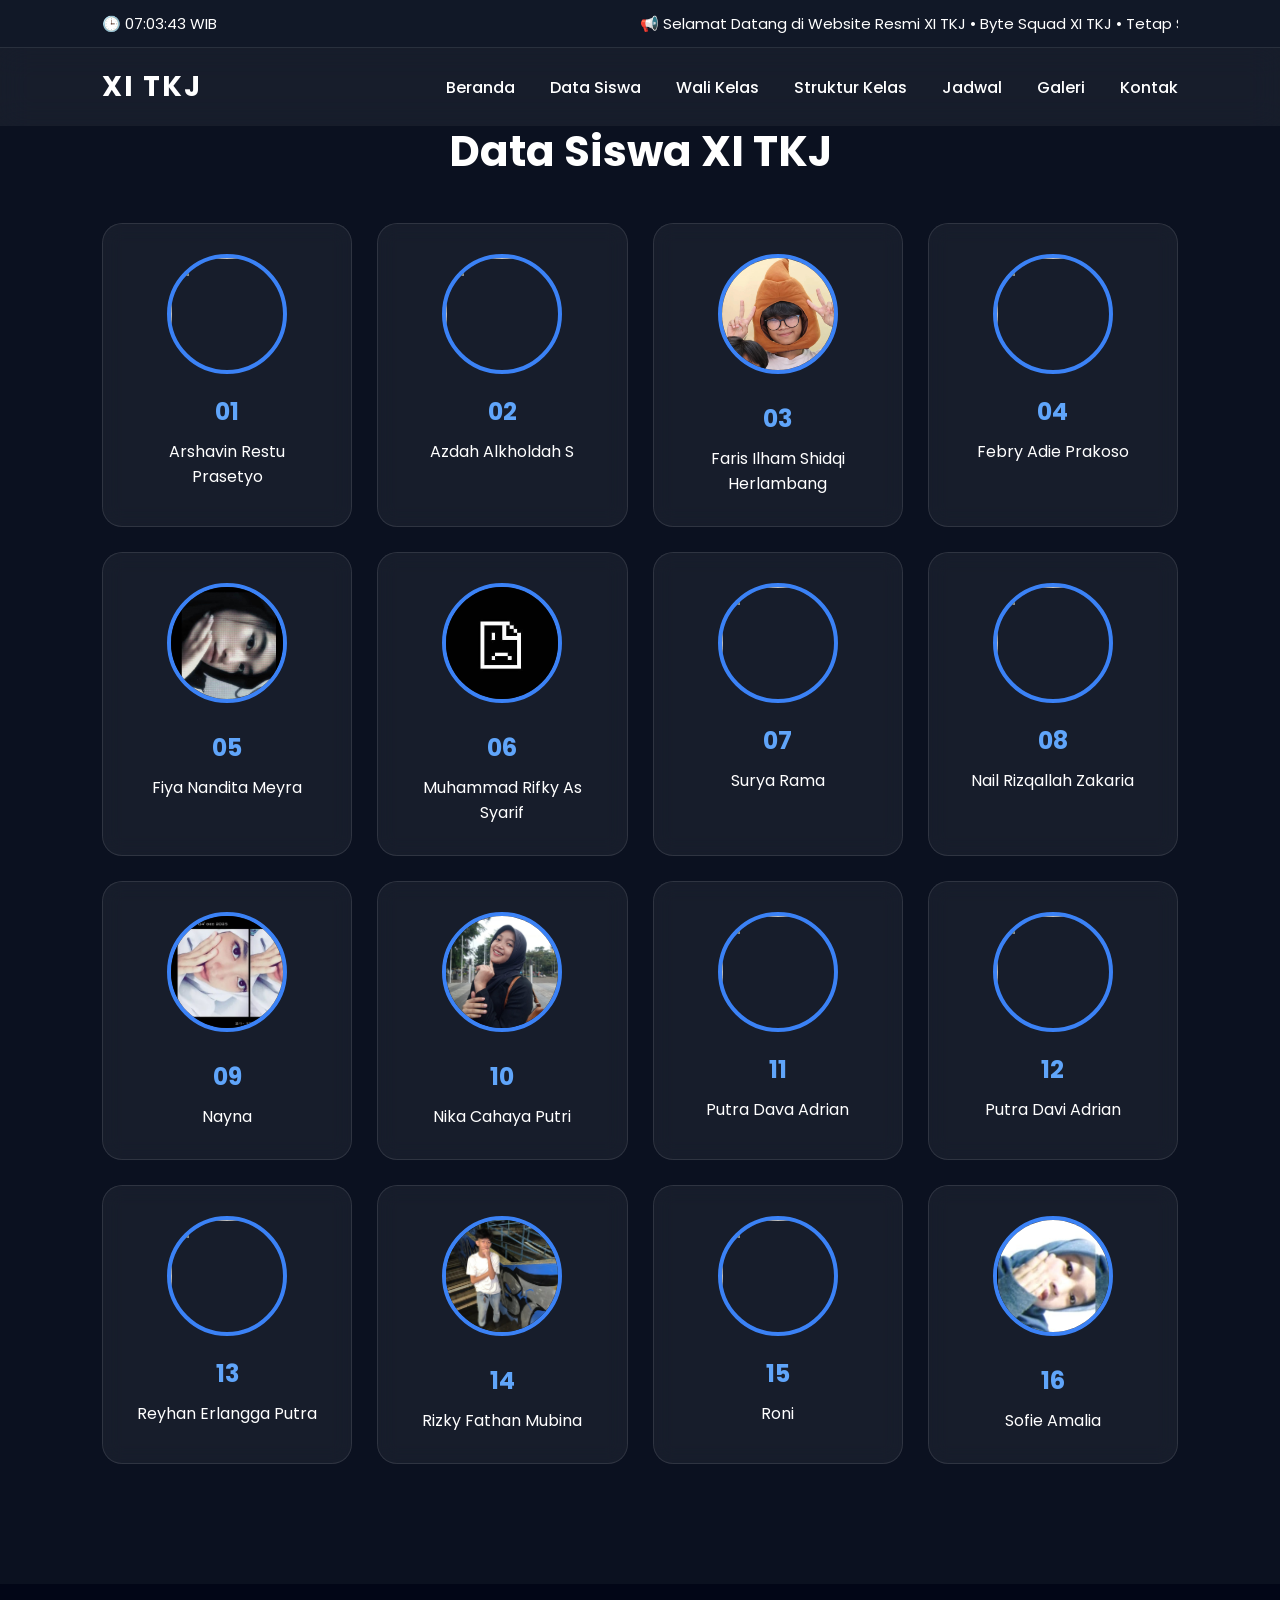
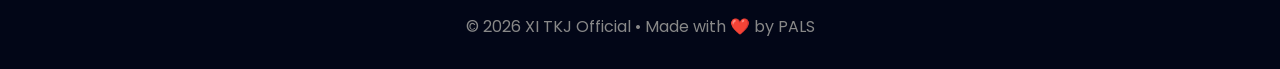
==== siswa.html @ ce1cf1f9 "XI-TKJ" ====
<!DOCTYPE html>
<html lang="id">
<head>
    <meta charset="UTF-8">
    <meta name="viewport" content="width=device-width, initial-scale=1.0">
    <title>Data Siswa - XI TKJ</title>

    <link rel="stylesheet" href="style.css">

    <link href="https://fonts.googleapis.com/css2?family=Poppins:wght@300;400;500;600;700&display=swap" rel="stylesheet">
</head>
<body>

  <!-- TOP BAR -->
<div class="topbar">

    <div id="clock">00:00:00 WIB</div>

    <div class="marquee">
        <span>
            📢 Selamat Datang di Website Resmi XI TKJ • Byte Squad XI TKJ • Tetap Semangat Belajar 🚀
        </span>
    </div>

</div>

<header>
    <nav>
        <div class="logo">XI TKJ</div>

        <ul>
            <li><a href="index.html">Beranda</a></li>
            <li><a href="siswa.html">Data Siswa</a></li>
            <li><a href="wali.html">Wali Kelas</a></li>
            <li><a href="struktur.html">Struktur Kelas</a></li>
            <li><a href="jadwal.html">Jadwal</a></li>
            <li><a href="galeri.html">Galeri</a></li>
            <li><a href="kontak.html">Kontak</a></li>
        </ul>
    </nav>
</header>

<section class="students">

<h1>Data Siswa XI TKJ</h1>

<div class="student-grid">

<div class="card">
<img src="assets/siswa/default.png" alt="">
<h2>01</h2>
<p>Arshavin Restu Prasetyo</p>
</div>

<div class="card">
<img src="assets/siswa/default.png" alt="">
<h2>02</h2>
<p>Azdah Alkholdah S</p>
</div>

<div class="card">
<img src="assets/siswa/Faris Ilham Shidqi Herlambang.png" alt="Faris Ilham Shidqi Herlambang">
<h2>03</h2>
<p>Faris Ilham Shidqi Herlambang</p>
</div>

<div class="card">
<img src="assets/siswa/default.png" alt="">
<h2>04</h2>
<p>Febry Adie Prakoso</p>
</div>

<div class="card">
<img src="assets/siswa/Fiya Nandita Meyra.png" alt="Fiya Nandita Meyra">
<h2>05</h2>
<p>Fiya Nandita Meyra</p>
</div>

<div class="card">
<img src="assets/siswa/Muhammad Rifky As Syarif.png" alt="Muhammad Rifky As Syarif">
<h2>06</h2>
<p>Muhammad Rifky As Syarif</p>
</div>

<div class="card">
<img src="assets/siswa/default.png" alt="">
<h2>07</h2>
<p>Surya Rama</p>
</div>

<div class="card">
<img src="assets/siswa/default.png" alt="">
<h2>08</h2>
<p>Nail Rizqallah Zakaria</p>
</div>

<div class="card">
<img src="assets/siswa/Nayna.png" alt="Nayna">
<h2>09</h2>
<p>Nayna</p>
</div>

<div class="card">
<img src="assets/siswa/Nika Cahaya Putri.png" alt="Nika Cahaya Putri">
<h2>10</h2>
<p>Nika Cahaya Putri</p>
</div>

<div class="card">
<img src="assets/siswa/default.png" alt="">
<h2>11</h2>
<p>Putra Dava Adrian</p>
</div>

<div class="card">
<img src="assets/siswa/default.png" alt="">
<h2>12</h2>
<p>Putra Davi Adrian</p>
</div>

<div class="card">
<img src="assets/siswa/default.png" alt="">
<h2>13</h2>
<p>Reyhan Erlangga Putra</p>
</div>

<div class="card">
<img src="assets/siswa/Rizky Fathan Mubina.png" alt="Rizky Fathan Mubina">
<h2>14</h2>
<p>Rizky Fathan Mubina</p>
</div>

<div class="card">
<img src="assets/siswa/default.png" alt="">
<h2>15</h2>
<p>Roni</p>
</div>

<div class="card">
<img src="assets/siswa/Sofie Amalia.png" alt="Sofie Amalia">
<h2>16</h2>
<p>Sofie Amalia</p>
</div>

</div>

</section>

<footer>

<p>

© 2026 XI TKJ Official • Made with ❤️ by PALS

</p>

</footer>

<script src="script.js"></script>

</body>
</html>
---- style.css ----
*{
margin:0;
padding:0;
box-sizing:border-box;
font-family:'Poppins',sans-serif;
}

body{
background:#0b1120;
color:white;    
overflow-x:hidden;
}

/* Loader */

#loader{
position:fixed;
top:0;
left:0;
width:100%;
height:100%;
background:#000;
display:flex;
justify-content:center;
align-items:center;
font-size:40px;
font-weight:bold;
z-index:9999;
transition:1s;
}

/* Navbar */

header{
position:fixed;
width:100%;
top:0;
left:0;
padding:18px 8%;
backdrop-filter:blur(15px);
background:rgba(255,255,255,.05);
z-index:100;
}

nav{
display:flex;
justify-content:space-between;
align-items:center;
}

.logo{
font-size:28px;
font-weight:700;
letter-spacing:2px;
}

nav ul{
display:flex;
list-style:none;
gap:35px;
}

nav ul li a{

text-decoration:none;
color:white;
font-weight:500;
transition:.3s;

}

nav ul li a:hover{

color:#60a5fa;

}

/* Hero */

.hero{

height:100vh;

display:flex;

justify-content:center;

align-items:center;

text-align:center;

padding:0 20px;

background:

linear-gradient(rgba(0,0,0,.65),rgba(0,0,0,.75)),

url("https://images.unsplash.com/photo-1518770660439-4636190af475?auto=format&fit=crop&w=1600&q=80");

background-size:cover;

background-position:center;

}

.hero-content{

max-width:800px;

animation:fadeUp 1.5s;

}

.hero h1{

font-size:25px;

letter-spacing:5px;

color:#60a5fa;

}

.hero h2{

font-size:60px;

margin:10px 0;

}

.hero p{

margin:25px 0;

line-height:1.8;

color:#ddd;

}

.btn{

display:inline-block;

padding:15px 40px;

background:#3b82f6;

color:white;

text-decoration:none;

border-radius:40px;

transition:.3s;

}

.btn:hover{

transform:translateY(-5px);

background:#2563eb;

}

/* About */

.about{

padding:100px 12%;

text-align:center;

}

.about h2{

font-size:40px;

margin-bottom:20px;

}

.about p{

max-width:900px;

margin:auto;

line-height:1.8;

color:#cfcfcf;

}

/* Footer */

footer{

padding:30px;

text-align:center;

background:#020617;

color:#888;

}

/* Animation */

@keyframes fadeUp{

from{

opacity:0;

transform:translateY(40px);

}

to{

opacity:1;

transform:translateY(0);

}

}

/* Responsive */

@media(max-width:768px){

nav{

flex-direction:column;

gap:15px;

}

nav ul{

flex-wrap:wrap;

justify-content:center;

}

.hero h2{

font-size:38px;

}

.about h2{

font-size:30px;

}

}
.students{
    padding:120px 8%;
}

.students h1{
    text-align:center;
    margin-bottom:40px;
    font-size:42px;
}

.student-grid{
    display:grid;
    grid-template-columns:repeat(auto-fit,minmax(250px,1fr));
    gap:25px;
}

.card{
    background:rgba(255,255,255,.05);
    border:1px solid rgba(255,255,255,.1);
    border-radius:20px;
    padding:30px;
    text-align:center;
    transition:.3s;
    backdrop-filter:blur(10px);
}

.card:hover{
    transform:translateY(-10px);
    box-shadow:0 10px 30px rgba(59,130,246,.3);
}

.card img{
    width:120px;
    height:120px;
    border-radius:50%;
    object-fit:cover;
    margin-bottom:20px;
    border:4px solid #3b82f6;
}

.card h2{
    color:#60a5fa;
    margin-bottom:10px;
}

.card p{
    color:white;
}
/* ========================= */
/*       WALI KELAS          */
/* ========================= */

.wali{
    min-height:100vh;
    display:flex;
    flex-direction:column;
    justify-content:center;
    align-items:center;
    text-align:center;
    padding:120px 20px;
}

.wali img{
    width:190px;
    height:190px;
    border-radius:50%;
    object-fit:cover;
    border:5px solid #3b82f6;
    margin-bottom:25px;
    transition:.4s;
}

.wali img:hover{
    transform:scale(1.05);
}

.wali h1{
    font-size:42px;
    margin-bottom:10px;
}

.wali h3{
    color:#60a5fa;
    margin-bottom:20px;
}

.wali p{
    max-width:700px;
    color:#cfcfcf;
    line-height:1.8;
    font-size:17px;
}
/* ===== STRUKTUR ORGANISASI ===== */

.struktur{
    padding:130px 8%;
    min-height:100vh;
    background:
    radial-gradient(circle at top,#2563eb33,transparent 40%),
    linear-gradient(135deg,#020617,#111827);
}

.struktur h1{
    text-align:center;
    color:white;
    font-size:42px;
    margin-bottom:60px;
}

.tree{
    display:flex;
    flex-direction:column;
    align-items:center;
}

.level{
    display:flex;
    justify-content:center;
}

.level.multi{
    gap:35px;
    flex-wrap:wrap;
}

.connector{
    width:4px;
    height:45px;
    background:#3b82f6;
}

.jabatan{
    width:260px;
    padding:25px;
    border-radius:20px;
    text-align:center;

    background:rgba(255,255,255,.08);
    border:1px solid rgba(255,255,255,.15);
    backdrop-filter:blur(15px);

    transition:.3s;
    box-shadow:0 10px 30px rgba(0,0,0,.25);
}

.jabatan:hover{
    transform:translateY(-8px);
    box-shadow:0 0 30px #3b82f6;
}

.jabatan h2{
    color:#60a5fa;
    margin-bottom:10px;
}

.jabatan p{
    color:#e5e7eb;
    line-height:1.6;
}
/* ========================= */
/*         KONTAK            */
/* ========================= */

.kontak{
    min-height:100vh;
    padding:130px 8%;
    background:
    radial-gradient(circle at top,#2563eb55,transparent 40%),
    linear-gradient(135deg,#020617,#111827);
}

.kontak h1{
    text-align:center;
    font-size:45px;
    margin-bottom:15px;
}

.subtitle{
    text-align:center;
    color:#cbd5e1;
    margin-bottom:60px;
}

.kontak-grid{
    display:grid;
    grid-template-columns:repeat(auto-fit,minmax(320px,1fr));
    gap:30px;
}

.kontak-card{
    background:rgba(255,255,255,.08);
    border:1px solid rgba(255,255,255,.15);
    backdrop-filter:blur(15px);
    border-radius:20px;
    padding:35px;
    text-align:center;
    transition:.35s;
}

.kontak-card:hover{
    transform:translateY(-10px);
    box-shadow:0 10px 35px rgba(59,130,246,.4);
}

.kontak-card h2{
    color:#60a5fa;
    margin-bottom:20px;
}

.kontak-card p{
    color:#e2e8f0;
    line-height:1.8;
    margin-bottom:25px;
}

.kontak-card a{
    display:inline-block;
    padding:13px 28px;
    border-radius:40px;
    background:#3b82f6;
    color:white;
    text-decoration:none;
    transition:.3s;
}

.kontak-card a:hover{
    background:#2563eb;
}
/* ========================= */
/* TOP BAR */
/* ========================= */

.topbar{

    display:flex;
    justify-content:space-between;
    align-items:center;

    padding:12px 8%;

    background:#111827;

    color:white;

    font-size:15px;

    position:fixed;

    width:100%;

    top:0;

    z-index:999;

    border-bottom:1px solid rgba(255,255,255,.1);

}

.marquee{

    overflow:hidden;

    white-space:nowrap;

    width:50%;

}

.marquee span{

    display:inline-block;

    animation:marquee 15s linear infinite;

}

@keyframes marquee{

0%{
transform:translateX(100%);
}

100%{
transform:translateX(-100%);
}

}

header{

top:48px;

}

/* ========================= */
/* STATISTIK */
/* ========================= */

.stats{

padding:80px 8%;

display:flex;

justify-content:center;

gap:40px;

flex-wrap:wrap;

}

.stat-card{

background:rgba(255,255,255,.06);

padding:25px;

border-radius:20px;

width:230px;

text-align:center;

backdrop-filter:blur(10px);

transition:.3s;

}

.stat-card:hover{

transform:translateY(-8px);

box-shadow:0 0 25px #3b82f6;

}

.stat-card h2{

font-size:40px;

color:#60a5fa;

}

/* ========================= */
/* ANIMASI */
/* ========================= */

.hidden{

opacity:0;

transform:translateY(50px);

transition:1s;

}

.show{

opacity:1;

transform:translateY(0);

}
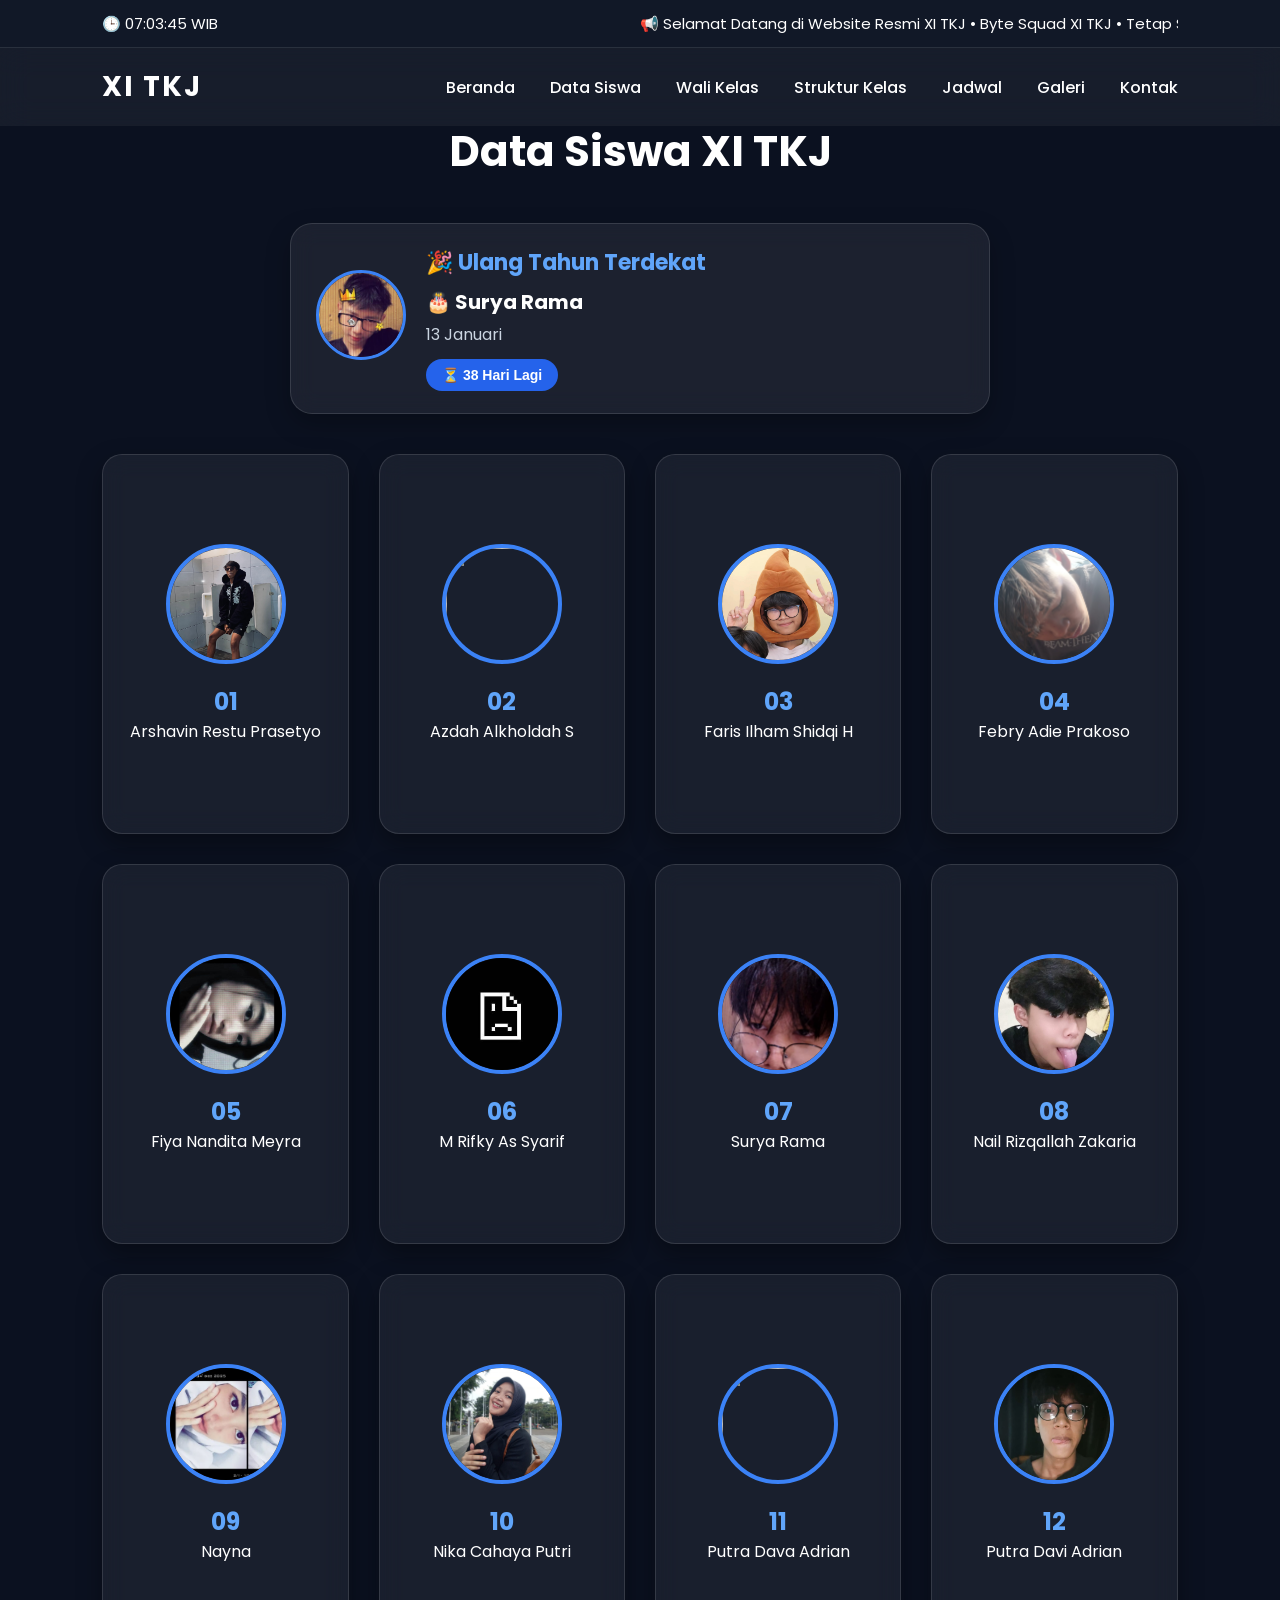
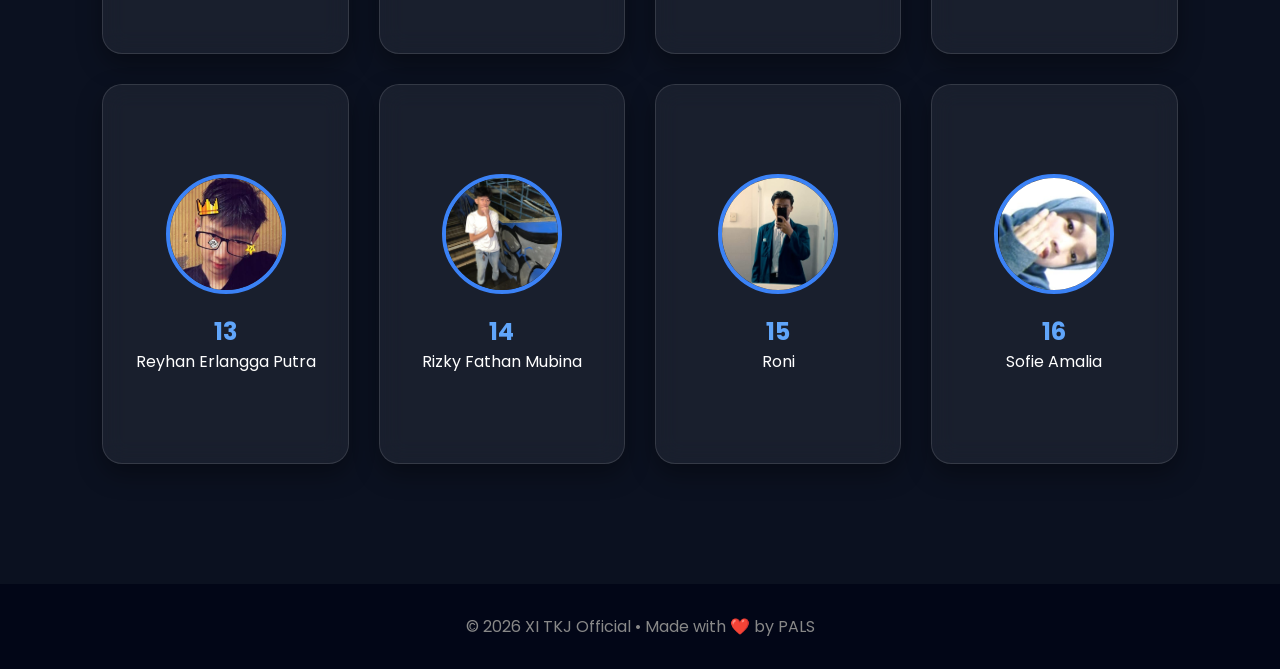
==== commit 82807228: "update web" ====
--- a/siswa.html
+++ b/siswa.html
@@ -44,102 +44,522 @@
 
 <h1>Data Siswa XI TKJ</h1>
 
+<div class="birthday-card">
+
+    <div class="birthday-photo">
+        <img id="nextBirthdayPhoto" src="assets/siswa/Reyhan Erlangga Putra.png" alt="Reyhan Erlangga Putra">
+    </div>
+
+    <div class="birthday-info">
+
+        <h2>🎉 Ulang Tahun Terdekat</h2>
+
+        <div id="nextBirthdayName">Memuat...</div>
+
+        <div id="nextBirthdayDate"></div>
+
+        <div id="countdownBirthday"></div>
+
+    </div>
+
+</div>
+
 <div class="student-grid">
 
-<div class="card">
-<img src="assets/siswa/default.png" alt="">
-<h2>01</h2>
-<p>Arshavin Restu Prasetyo</p>
-</div>
-
-<div class="card">
-<img src="assets/siswa/default.png" alt="">
-<h2>02</h2>
-<p>Azdah Alkholdah S</p>
-</div>
-
-<div class="card">
-<img src="assets/siswa/Faris Ilham Shidqi Herlambang.png" alt="Faris Ilham Shidqi Herlambang">
-<h2>03</h2>
-<p>Faris Ilham Shidqi Herlambang</p>
-</div>
-
-<div class="card">
-<img src="assets/siswa/default.png" alt="">
-<h2>04</h2>
-<p>Febry Adie Prakoso</p>
-</div>
-
-<div class="card">
-<img src="assets/siswa/Fiya Nandita Meyra.png" alt="Fiya Nandita Meyra">
-<h2>05</h2>
-<p>Fiya Nandita Meyra</p>
-</div>
-
-<div class="card">
-<img src="assets/siswa/Muhammad Rifky As Syarif.png" alt="Muhammad Rifky As Syarif">
-<h2>06</h2>
-<p>Muhammad Rifky As Syarif</p>
-</div>
-
-<div class="card">
-<img src="assets/siswa/default.png" alt="">
-<h2>07</h2>
-<p>Surya Rama</p>
-</div>
-
-<div class="card">
-<img src="assets/siswa/default.png" alt="">
-<h2>08</h2>
-<p>Nail Rizqallah Zakaria</p>
-</div>
-
-<div class="card">
-<img src="assets/siswa/Nayna.png" alt="Nayna">
-<h2>09</h2>
-<p>Nayna</p>
-</div>
-
-<div class="card">
-<img src="assets/siswa/Nika Cahaya Putri.png" alt="Nika Cahaya Putri">
-<h2>10</h2>
-<p>Nika Cahaya Putri</p>
-</div>
-
-<div class="card">
-<img src="assets/siswa/default.png" alt="">
-<h2>11</h2>
-<p>Putra Dava Adrian</p>
-</div>
-
-<div class="card">
-<img src="assets/siswa/default.png" alt="">
-<h2>12</h2>
-<p>Putra Davi Adrian</p>
-</div>
-
-<div class="card">
-<img src="assets/siswa/default.png" alt="">
-<h2>13</h2>
-<p>Reyhan Erlangga Putra</p>
-</div>
-
-<div class="card">
-<img src="assets/siswa/Rizky Fathan Mubina.png" alt="Rizky Fathan Mubina">
-<h2>14</h2>
-<p>Rizky Fathan Mubina</p>
-</div>
-
-<div class="card">
-<img src="assets/siswa/default.png" alt="">
-<h2>15</h2>
-<p>Roni</p>
-</div>
-
-<div class="card">
-<img src="assets/siswa/Sofie Amalia.png" alt="Sofie Amalia">
-<h2>16</h2>
-<p>Sofie Amalia</p>
+<!-- =================== 01 =================== -->
+<div class="card">
+
+    <div class="card-inner">
+
+        <div class="card-front">
+            <img src="assets/siswa/Arshavin Restu Prasetyo.png" alt="Arshavin Restu Prasetyo">
+            <h2>01</h2>
+            <p>Arshavin Restu Prasetyo</p>
+        </div>
+
+        <div class="card-back">
+
+            <h3>👤 Arshavin </h3>
+
+            <hr>
+
+            <p>🎂 16 November 2009</p>
+
+            <p class="umur" data-lahir="2009-11-16"></p>
+
+            <span class="badge">👨‍🎓 Siswa</span>
+
+            <p class="school">💙 XI TKJ OFFICIAL</p>
+
+        </div>
+
+    </div>
+
+</div>
+
+<!-- =================== 02 =================== -->
+<div class="card">
+
+    <div class="card-inner">
+
+        <div class="card-front">
+            <img src="assets/siswa/default.png" alt="">
+            <h2>02</h2>
+            <p>Azdah Alkholdah S</p>
+        </div>
+
+        <div class="card-back">
+
+            <h3>👤 Azdah </h3>
+
+            <hr>
+
+            <p>🎂 01 Februari 2010</p>
+
+            <p class="umur" data-lahir="2010-02-01"></p>
+
+            <span class="badge">🕌 Kerohanian</span>
+
+            <p class="school">💙 XI TKJ OFFICIAL</p>
+
+        </div>
+
+    </div>
+
+</div>
+
+<!-- =================== 03 =================== -->
+<div class="card">
+
+    <div class="card-inner">
+
+        <div class="card-front">
+            <img src="assets/siswa/Faris Ilham Shidqi Herlambang.png" alt="Faris Ilham Shidqi Herlambang">
+            <h2>03</h2>
+            <p>Faris Ilham Shidqi H</p>
+        </div>
+
+        <div class="card-back">
+
+            <h3>👤 Faris </h3>
+
+            <hr>
+
+            <p>🎂 14 November 2009</p>
+
+            <p class="umur" data-lahir="2009-11-14"></p>
+
+            <span class="badge">👑 Ketua Kelas</span>
+
+            <p class="school">💙 XI TKJ OFFICIAL</p>
+
+        </div>
+
+    </div>
+
+</div>
+
+<!-- =================== 04 =================== -->
+<div class="card">
+
+    <div class="card-inner">
+
+        <div class="card-front">
+            <img src="assets/siswa/Febry Adie Prakoso.png" alt="Febry Adie Prakoso">
+            <h2>04</h2>
+            <p>Febry Adie Prakoso</p>
+        </div>
+
+        <div class="card-back">
+
+            <h3>👤 Febry </h3>
+
+            <hr>
+
+            <p>🎂 07 Februari 2010</p>
+
+            <p class="umur" data-lahir="2010-02-07"></p>
+
+            <span class="badge">👨‍🎓 Siswa</span>
+
+            <p class="school">💙 XI TKJ OFFICIAL</p>
+
+        </div>
+
+    </div>
+
+</div>
+
+<!-- =================== 05 =================== -->
+<div class="card">
+
+    <div class="card-inner">
+
+        <div class="card-front">
+            <img src="assets/siswa/Fiya Nandita Meyra.png" alt="Fiya Nandita Meyra">
+            <h2>05</h2>
+            <p>Fiya Nandita Meyra</p>
+        </div>
+
+        <div class="card-back">
+
+            <h3>👤 Fiya </h3>
+
+            <hr>
+
+            <p>🎂 13 Mei 2009</p>
+
+            <p class="umur" data-lahir="2009-05-13"></p>
+
+            <span class="badge">📝 Sekretaris</span>
+
+            <p class="school">💙 XI TKJ OFFICIAL</p>
+
+        </div>
+
+    </div>
+
+</div>
+
+<!-- =================== 06 =================== -->
+<div class="card">
+
+    <div class="card-inner">
+
+        <div class="card-front">
+            <img src="assets/siswa/Muhammad Rifky As Syarif.png" alt="Muhammad Rifky As Syarif">
+            <h2>06</h2>
+            <p>M Rifky As Syarif</p>
+        </div>
+
+        <div class="card-back">
+
+            <h3>👤 Syarif</h3>
+
+            <hr>
+
+            <p>🎂 25 Juni 2010</p>
+
+            <p class="umur" data-lahir="2010-06-25"></p>
+
+            <span class="badge">🕌 Kerohanian</span>
+
+            <p class="school">💙 XI TKJ OFFICIAL</p>
+
+        </div>
+
+    </div>
+
+</div>
+
+<!-- =================== 07 =================== -->
+<div class="card">
+
+    <div class="card-inner">
+
+        <div class="card-front">
+            <img src="assets/siswa/Surya Rama.png" alt="Surya Rama">
+            <h2>07</h2>
+            <p>Surya Rama</p>
+        </div>
+
+        <div class="card-back">
+
+            <h3>👤 Surya </h3>
+
+            <hr>
+
+            <p>🎂 13 Januari 2010</p>
+
+            <p class="umur" data-lahir="2010-01-13"></p>
+
+            <span class="badge">📝 Sekretaris</span>
+
+            <p class="school">💙 XI TKJ OFFICIAL</p>
+
+        </div>
+
+    </div>
+
+</div>
+
+<!-- =================== 08 =================== -->
+<div class="card">
+
+    <div class="card-inner">
+
+        <div class="card-front">
+            <img src="assets/siswa/Nail Rizqallah Zakaria.png" alt="Nail Rizqallah Zakaria">
+            <h2>08</h2>
+            <p>Nail Rizqallah Zakaria</p>
+        </div>
+
+        <div class="card-back">
+
+            <h3>👤 Nail </h3>
+
+            <hr>
+
+            <p>🎂 17 Mei 2009</p>
+
+            <p class="umur" data-lahir="2009-05-17"></p>
+
+            <span class="badge">👨‍🎓 Siswa</span>
+
+            <p class="school">💙 XI TKJ OFFICIAL</p>
+
+        </div>
+
+    </div>
+
+</div>
+
+<!-- =================== 09 =================== -->
+<div class="card">
+
+    <div class="card-inner">
+
+        <div class="card-front">
+            <img src="assets/siswa/Nayna.png" alt="Nayna">
+            <h2>09</h2>
+            <p>Nayna</p>
+        </div>
+
+        <div class="card-back">
+
+            <h3>👤 Nayna</h3>
+
+            <hr>
+
+            <p>🎂 24 November 2010</p>
+
+            <p class="umur" data-lahir="2010-11-24"></p>
+
+            <span class="badge">🧹 Kebersihan</span>
+
+            <p class="school">💙 XI TKJ OFFICIAL</p>
+
+        </div>
+
+    </div>
+
+</div>
+
+<!-- =================== 10 =================== -->
+<div class="card">
+
+    <div class="card-inner">
+
+        <div class="card-front">
+            <img src="assets/siswa/Nika Cahaya Putri.png" alt="Nika Cahaya Putri">
+            <h2>10</h2>
+            <p>Nika Cahaya Putri</p>
+        </div>
+
+        <div class="card-back">
+
+            <h3>👤 Cahaya </h3>
+
+            <hr>
+
+            <p>🎂 17 Mei 2010</p>
+
+            <p class="umur" data-lahir="2010-05-17"></p>
+
+            <span class="badge">💰 Bendahara</span>
+
+            <p class="school">💙 XI TKJ OFFICIAL</p>
+
+        </div>
+
+    </div>
+
+</div>
+
+<!-- =================== 11 =================== -->
+<div class="card">
+
+    <div class="card-inner">
+
+        <div class="card-front">
+            <img src="assets/siswa/Putra Dava Adrian.png" alt="">
+            <h2>11</h2>
+            <p>Putra Dava Adrian</p>
+        </div>
+
+        <div class="card-back">
+
+            <h3>👤 Dava </h3>
+
+            <hr>
+
+            <p>🎂 06 Februari 2010</p>
+
+            <p class="umur" data-lahir="2010-02-06"></p>
+
+            <span class="badge">🧹 Kebersihan</span>
+
+            <p class="school">💙 XI TKJ OFFICIAL</p>
+
+        </div>
+
+    </div>
+
+</div>
+
+<!-- =================== 12 =================== -->
+<div class="card">
+
+    <div class="card-inner">
+
+        <div class="card-front">
+            <img src="assets/siswa/Putra Davi Adrian.png" alt="Putra Davi Adrian">
+            <h2>12</h2>
+            <p>Putra Davi Adrian</p>
+        </div>
+
+        <div class="card-back">
+
+            <h3>👤 Davi </h3>
+
+            <hr>
+
+            <p>🎂 06 Februari 2010</p>
+
+            <p class="umur" data-lahir="2010-02-06"></p>
+
+            <span class="badge">🛡️ Keamanan</span>
+
+            <p class="school">💙 XI TKJ OFFICIAL</p>
+
+        </div>
+
+    </div>
+
+</div>
+
+<!-- =================== 13 =================== -->
+<div class="card">
+
+    <div class="card-inner">
+
+        <div class="card-front">
+            <img src="assets/siswa/Reyhan Erlangga Putra.png" alt="Reyhan Erlangga Putra">
+            <h2>13</h2>
+            <p>Reyhan Erlangga Putra</p>
+        </div>
+
+        <div class="card-back">
+
+            <h3>👤 Reyhan </h3>
+
+            <hr>
+
+            <p>🎂 29 September 2009</p>
+
+            <p class="umur" data-lahir="2009-09-29"></p>
+
+            <span class="badge">🤝 Wakil Ketua</span>
+
+            <p class="school">💙 XI TKJ OFFICIAL</p>
+
+        </div>
+
+    </div>
+
+</div>
+
+<!-- =================== 14 =================== -->
+<div class="card">
+
+    <div class="card-inner">
+
+        <div class="card-front">
+            <img src="assets/siswa/Rizky Fathan Mubina.png" alt="Rizky Fathan Mubina">
+            <h2>14</h2>
+            <p>Rizky Fathan Mubina</p>
+        </div>
+
+        <div class="card-back">
+
+            <h3>👤 Rizky </h3>
+
+            <hr>
+
+            <p>🎂 27 Oktober 2009</p>
+
+            <p class="umur" data-lahir="2009-10-27"></p>
+
+            <span class="badge">👨‍🎓 Siswa</span>
+
+            <p class="school">💙 XI TKJ OFFICIAL</p>
+
+        </div>
+
+    </div>
+
+</div>
+
+<!-- =================== 15 =================== -->
+<div class="card">
+
+    <div class="card-inner">
+
+        <div class="card-front">
+            <img src="assets/siswa/Roni.png" alt="Roni">
+            <h2>15</h2>
+            <p>Roni</p>
+        </div>
+
+        <div class="card-back">
+
+            <h3>👤 Roni</h3>
+
+            <hr>
+
+            <p>🎂 12 November 2008</p>
+
+            <p class="umur" data-lahir="2008-11-12"></p>
+
+            <span class="badge">🛡️ Keamanan</span>
+
+            <p class="school">💙 XI TKJ OFFICIAL</p>
+
+        </div>
+
+    </div>
+
+</div>
+
+<!-- =================== 16 =================== -->
+<div class="card">
+
+    <div class="card-inner">
+
+        <div class="card-front">
+            <img src="assets/siswa/Sofie Amalia.png" alt="Sofie Amalia">
+            <h2>16</h2>
+            <p>Sofie Amalia</p>
+        </div>
+
+        <div class="card-back">
+
+            <h3>👤 Sofie </h3>
+
+            <hr>
+
+            <p>🎂 08 Februari 2010</p>
+
+            <p class="umur" data-lahir="2010-02-08"></p>
+
+            <span class="badge">👨‍🎓 Siswa</span>
+
+            <p class="school">💙 XI TKJ OFFICIAL</p>
+
+        </div>
+
+    </div>
+
 </div>
 
 </div>
--- a/style.css
+++ b/style.css
@@ -275,43 +275,129 @@
 }
 
 .student-grid{
-    display:grid;
-    grid-template-columns:repeat(auto-fit,minmax(250px,1fr));
-    gap:25px;
+
+display:grid;
+
+grid-template-columns:repeat(4,1fr);
+
+gap:30px;
+
+margin-top:40px;
+
+align-items:stretch;
+
 }
 
 .card{
-    background:rgba(255,255,255,.05);
-    border:1px solid rgba(255,255,255,.1);
+    background:transparent;
+    border:none;
+    padding:0;
+    height:380px;
+    perspective:1000px;
+}
+
+.card-inner{
+    width:100%;
+    height:100%;
+    position:relative;
+    transition:.8s;
+    transform-style:preserve-3d;
+}
+
+.card:hover .card-inner{
+    transform:rotateY(180deg);
+}
+
+.card-front,
+.card-back{
+
+    position:absolute;
+
+    width:100%;
+    height:100%;
+
     border-radius:20px;
-    padding:30px;
-    text-align:center;
-    transition:.3s;
-    backdrop-filter:blur(10px);
-}
-
-.card:hover{
-    transform:translateY(-10px);
-    box-shadow:0 10px 30px rgba(59,130,246,.3);
-}
-
-.card img{
+
+    display:flex;
+    flex-direction:column;
+    justify-content:center;
+    align-items:center;
+
+    backface-visibility:hidden;
+
+    background:rgba(255,255,255,.06);
+
+    border:1px solid rgba(255,255,255,.12);
+
+    backdrop-filter:blur(12px);
+
+    box-shadow:0 10px 25px rgba(0,0,0,.35);
+
+    padding:25px;
+}
+
+.card-front img{
+
     width:120px;
     height:120px;
+
+    object-fit:cover;
+
     border-radius:50%;
-    object-fit:cover;
+
+    border:4px solid #3b82f6;
+
     margin-bottom:20px;
-    border:4px solid #3b82f6;
-}
-
-.card h2{
+}
+
+.card-front h2{
     color:#60a5fa;
-    margin-bottom:10px;
-}
-
-.card p{
+}
+
+.card-front p{
     color:white;
 }
+
+.card-back{
+
+    transform:rotateY(180deg);
+
+    text-align:center;
+}
+
+.card-back h3{
+    color:#60a5fa;
+    margin-bottom:15px;
+}
+
+.card-back hr{
+    width:80%;
+    margin:12px auto;
+    border:.5px solid rgba(255,255,255,.2);
+}
+
+.card-back p{
+    margin:6px 0;
+}
+
+.badge{
+
+    margin-top:15px;
+
+    background:#2563eb;
+
+    padding:8px 18px;
+
+    border-radius:25px;
+
+    font-weight:600;
+}
+
+.school{
+    margin-top:15px;
+    color:#60a5fa;
+}
+
 /* ========================= */
 /*       WALI KELAS          */
 /* ========================= */
@@ -630,4 +716,300 @@
 
 transform:translateY(0);
 
+}
+/* ========================================= */
+/*            HALAMAN JADWAL                 */
+/* ========================================= */
+
+.jadwal{
+    padding:140px 8% 80px;
+    min-height:100vh;
+
+    background:
+    radial-gradient(circle at top,#2563eb55,transparent 40%),
+    linear-gradient(135deg,#020617,#111827);
+}
+
+.jadwal h1{
+    text-align:center;
+    font-size:46px;
+    margin-bottom:10px;
+    color:#ffffff;
+}
+
+.subtitle{
+    text-align:center;
+    color:#9ca3af;
+    margin-bottom:50px;
+    font-size:18px;
+}
+
+.hari{
+    background:rgba(255,255,255,.06);
+    backdrop-filter:blur(15px);
+    border:1px solid rgba(255,255,255,.12);
+    border-radius:22px;
+    padding:30px;
+    margin-bottom:45px;
+    box-shadow:0 10px 30px rgba(0,0,0,.35);
+    transition:.35s;
+}
+
+.hari:hover{
+    transform:translateY(-8px);
+    box-shadow:0 0 35px rgba(59,130,246,.45);
+}
+
+.hari h2{
+    margin-bottom:25px;
+    color:#60a5fa;
+    font-size:30px;
+    text-align:center;
+}
+
+table{
+    width:100%;
+    border-collapse:collapse;
+    overflow:hidden;
+    border-radius:15px;
+}
+
+table th{
+
+    background:#2563eb;
+
+    color:white;
+
+    padding:15px;
+
+    font-size:17px;
+}
+
+table td{
+
+    padding:14px;
+
+    border-bottom:1px solid rgba(255,255,255,.08);
+
+    color:#f3f4f6;
+
+    transition:.25s;
+}
+
+table tr:nth-child(even){
+
+    background:rgba(255,255,255,.03);
+}
+
+table tr:hover{
+
+    background:rgba(59,130,246,.18);
+
+    transform:scale(1.01);
+}
+
+.istirahat{
+
+    background:#f59e0b !important;
+
+    color:#111827 !important;
+
+    font-weight:bold;
+}
+
+.sholat{
+
+    background:#22c55e !important;
+
+    color:white !important;
+
+    font-weight:bold;
+}
+
+.hidden{
+
+    opacity:0;
+
+    transform:translateY(50px);
+
+    transition:all .8s ease;
+}
+
+.show{
+
+    opacity:1;
+
+    transform:translateY(0);
+}
+
+/* ========================= */
+/* RESPONSIVE */
+/* ========================= */
+
+@media(max-width:900px){
+
+.jadwal{
+
+padding:130px 15px 50px;
+
+}
+
+.jadwal h1{
+
+font-size:34px;
+
+}
+
+.hari{
+
+padding:20px;
+
+}
+
+.hari h2{
+
+font-size:24px;
+
+}
+
+table{
+
+display:block;
+
+overflow-x:auto;
+
+white-space:nowrap;
+
+}
+
+table th{
+
+font-size:15px;
+
+}
+
+table td{
+
+font-size:14px;
+
+padding:12px;
+
+}
+
+}
+/* ========================= */
+/* RESPONSIVE STUDENT GRID   */
+/* ========================= */
+
+@media (max-width:1200px){
+
+.student-grid{
+
+grid-template-columns:repeat(3,1fr);
+
+}
+
+}
+
+@media (max-width:768px){
+
+.student-grid{
+
+grid-template-columns:repeat(2,1fr);
+
+}
+
+}
+
+@media (max-width:500px){
+
+.student-grid{
+
+grid-template-columns:1fr;
+
+}
+
+}
+/* ===========================
+   ULANG TAHUN TERDEKAT
+=========================== */
+
+.birthday-card{
+
+    max-width:700px;
+
+    margin:35px auto;
+
+    padding:22px 25px;
+
+    border-radius:22px;
+
+    background:rgba(255,255,255,.07);
+
+    border:1px solid rgba(255,255,255,.12);
+
+    backdrop-filter:blur(12px);
+
+    box-shadow:0 10px 25px rgba(0,0,0,.25);
+
+    display:flex;
+    align-items:center;
+    gap:20px;
+
+}
+
+.birthday-photo img{
+
+    width:90px;
+    height:90px;
+
+    border-radius:50%;
+    object-fit:cover;
+
+    border:3px solid #3b82f6;
+}
+
+.birthday-info{
+    flex:1;
+}
+
+.birthday-info h2{
+    color:#60a5fa;
+    margin-bottom:8px;
+    font-size:22px;
+}
+
+#nextBirthdayName{
+    font-size:20px;
+    font-weight:700;
+    margin-bottom:5px;
+}
+
+#nextBirthdayDate{
+    color:#cbd5e1;
+    margin-bottom:12px;
+}
+
+#countdownBirthday{
+    display:inline-block;
+    padding:8px 16px;
+    border-radius:25px;
+    background:#2563eb;
+    font-weight:600;
+    font-size:14px;
+}
+
+/* HP */
+
+@media(max-width:600px){
+
+.birthday-card{
+    flex-direction:column;
+    text-align:center;
+}
+
+.birthday-info{
+    text-align:center;
+}
+
 }
